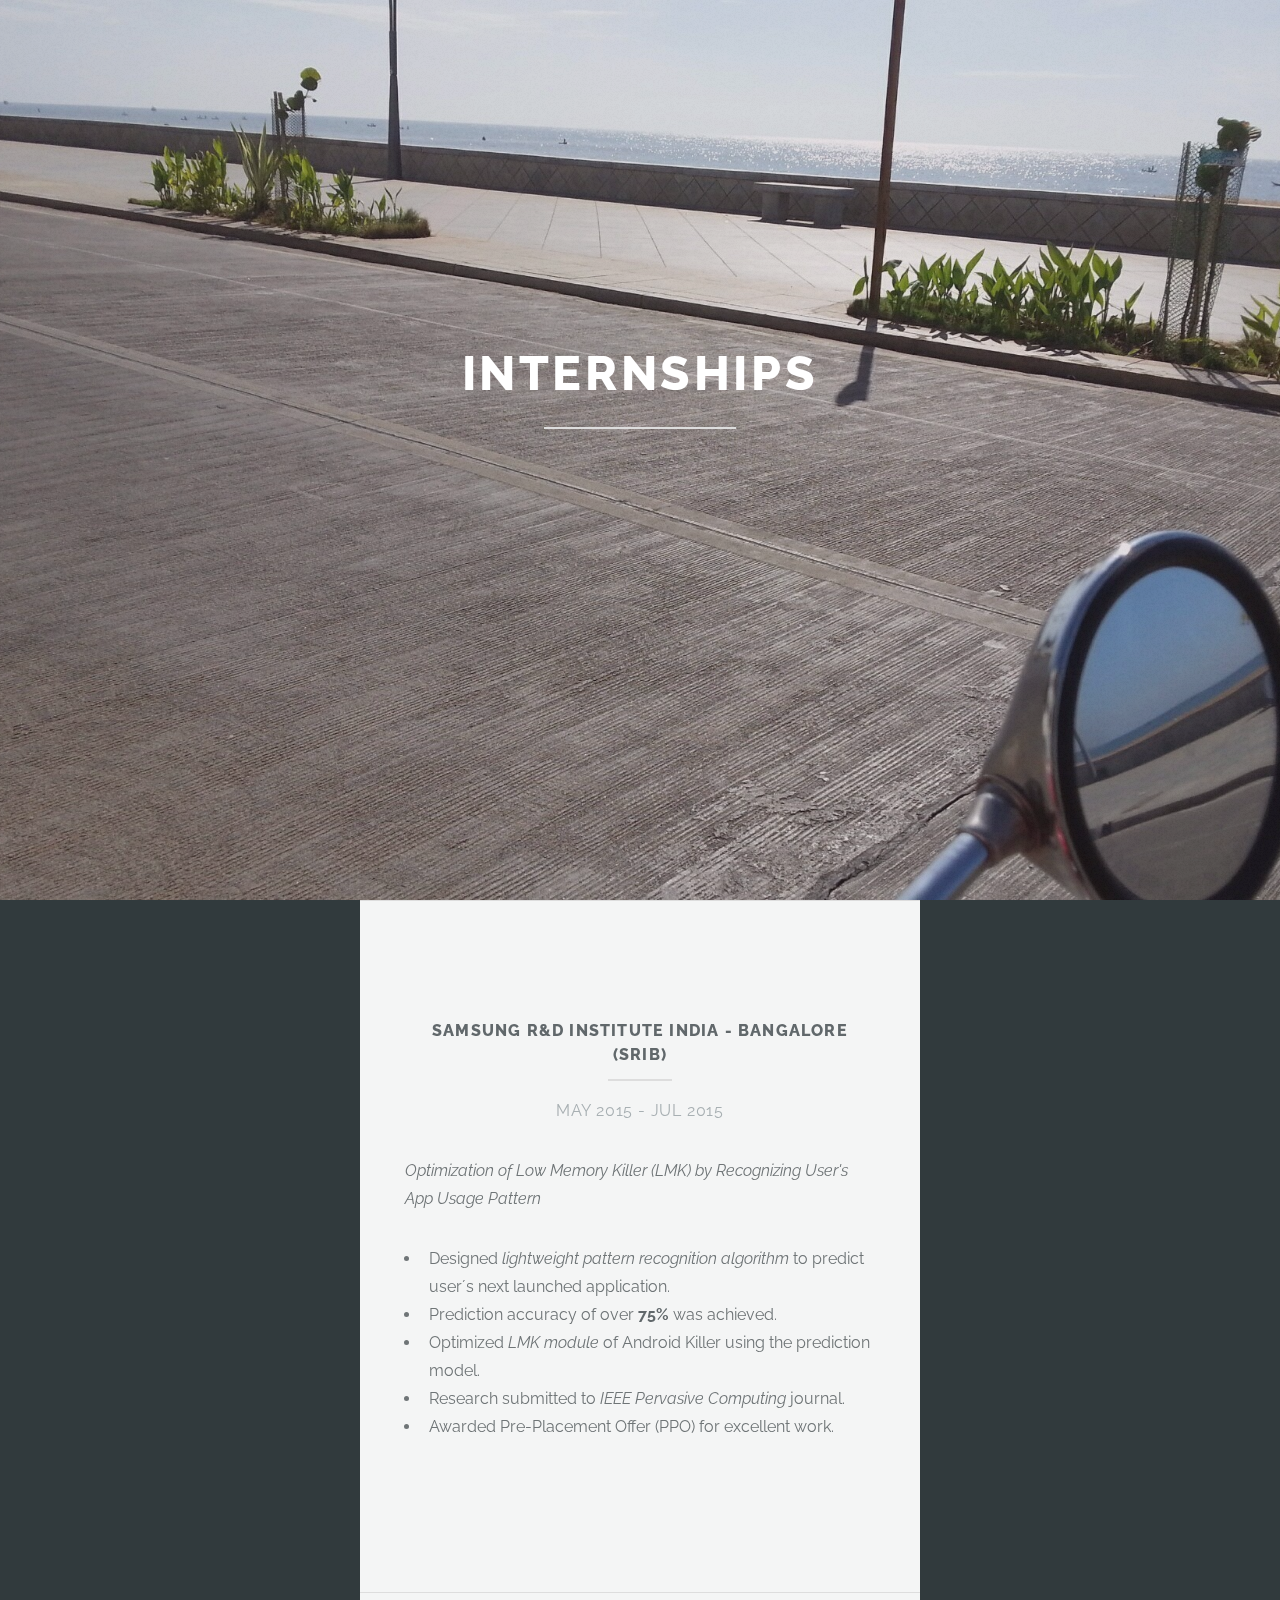
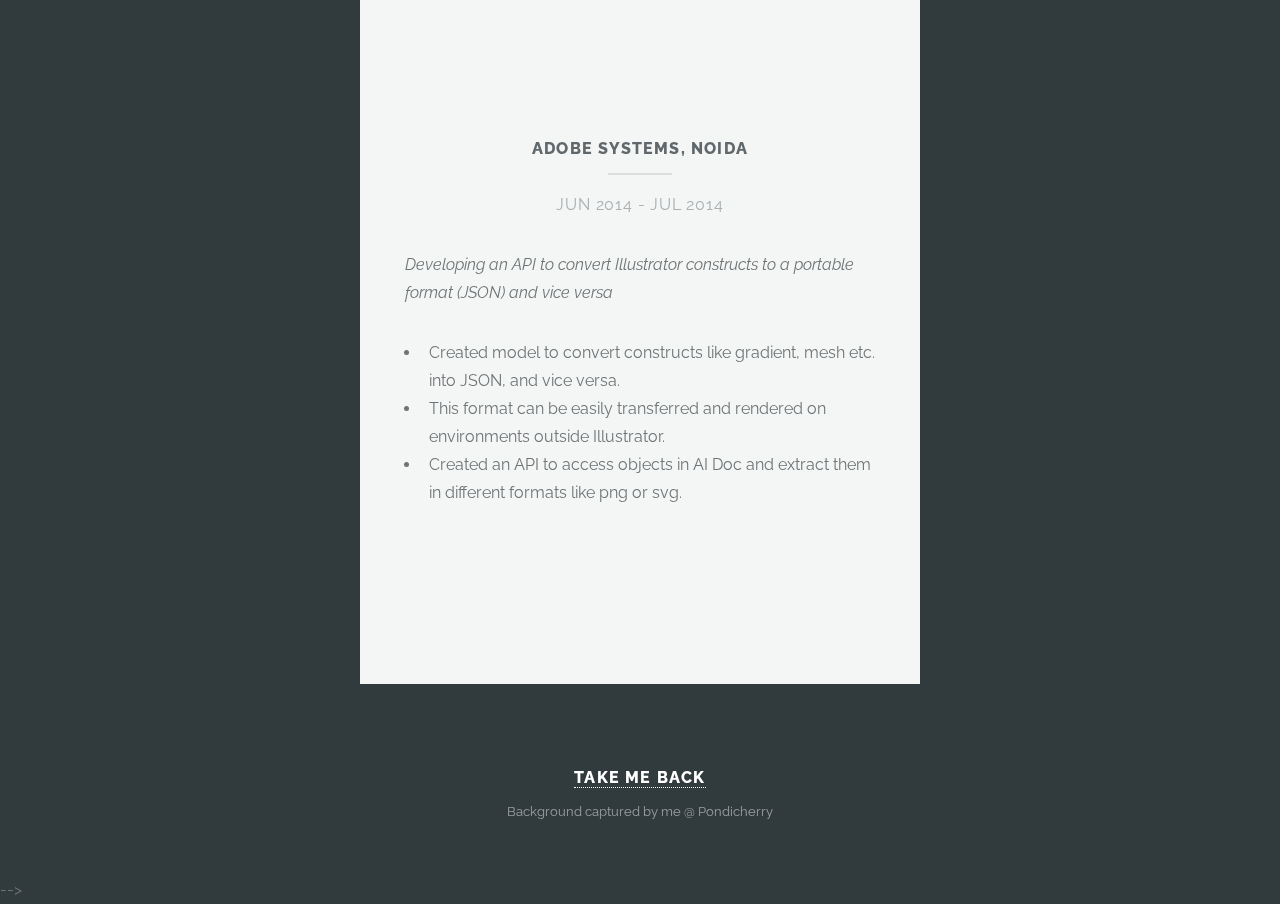
==== internships.html @ be2036e2 "Added Interns" ====
<!DOCTYPE HTML>
<!--
	Highlights by HTML5 UP
	html5up.net | @ajlkn
	Free for personal and commercial use under the CCA 3.0 license (html5up.net/license)
-->
<html>
	<head>
		<title>Internships</title>
		<meta charset="utf-8" />
		<meta name="viewport" content="width=device-width, initial-scale=1" />
		<!--[if lte IE 8]><script src="assets/js/ie/html5shiv.js"></script><![endif]-->
		<link rel="stylesheet" href="assets/css/main.css" />
		<!--[if lte IE 8]><link rel="stylesheet" href="assets/css/ie8.css" /><![endif]-->
		<!--[if lte IE 9]><link rel="stylesheet" href="assets/css/ie9.css" /><![endif]-->
	</head>
	<body>

		<!-- Header -->
			<section id="header">
				<header class="major">
					<h1>Internships</h1>
				</header>
			</section>


		<!-- One -->
			<section id="one" class="main">
				<div class="container">
					<!-- <span class="image fit primary"><img src="images/pic01.jpg" alt="" /></span> -->
					<div class="content">
						<header class="major">
							<h3>Samsung R&D Institute India - Bangalore (SRIB)</h3>
							<p>May 2015 - Jul 2015</p>
						</header>
						<p><em>Optimization of Low Memory Killer (LMK) by Recognizing User's App Usage Pattern</em><p>
						<ul>
							<li>Designed <em>lightweight pattern recognition algorithm</em> to predict user´s next launched application.</li>
							<li>Prediction accuracy of over <b>75%</b> was achieved.</li>
							<li>Optimized <em>LMK module</em> of Android Killer using the prediction model.</li>
							<li>Research submitted to <em>IEEE Pervasive Computing</em> journal.</li>
							<li>Awarded Pre-Placement Offer (PPO) for excellent work.</li>
						</ul>
					</div>
				</div>
			</section>

			<section id="two" class="main">
				<div class="container">
					<!-- <span class="image fit primary"><img src="images/pic01.jpg" alt="" /></span> -->
					<div class="content">
						<header class="major">
							<h3>Adobe Systems, Noida</h3>
							<p>Jun 2014 - Jul 2014</p>
						</header>
						<p><em>Developing an API to convert Illustrator constructs to a portable format (JSON) and vice versa</em><p>
						<ul>
							<li>Created model to convert constructs like gradient, mesh etc. into JSON, and vice versa.</li>
							<li>This format can be easily transferred and rendered on environments outside Illustrator.</li>
							<li>Created an API to access objects in AI Doc and extract them in different formats like png or svg.</li>
						</ul>
					</div>
				</div>
			</section>

			
			

			<section id="footer">
				<footer>
					<h3><a href="./index.html">Take Me Back</a></h3>
					<ul class="copyright">
						<li>Background captured by me @ Pondicherry</li>
					</ul>
				</footer>
			</section>
 -->
		<!-- Scripts -->
			<script src="assets/js/jquery.min.js"></script>
			<script src="assets/js/jquery.scrollex.min.js"></script>
			<script src="assets/js/jquery.scrolly.min.js"></script>
			<script src="assets/js/skel.min.js"></script>
			<script src="assets/js/util.js"></script>
			<!--[if lte IE 8]><script src="assets/js/ie/respond.min.js"></script><![endif]-->
			<script src="assets/js/main.js"></script>

	</body>
</html>
---- assets/css/main.css ----
@import url("font-awesome.min.css");
@import url("http://fonts.googleapis.com/css?family=Raleway:400,400italic,700,800");

/*
	Highlights by HTML5 UP
	html5up.net | @ajlkn
	Free for personal and commercial use under the CCA 3.0 license (html5up.net/license)
*/

/* Reset */

	html, body, div, span, applet, object, iframe, h1, h2, h3, h4, h5, h6, p, blockquote, pre, a, abbr, acronym, address, big, cite, code, del, dfn, em, img, ins, kbd, q, s, samp, small, strike, strong, sub, sup, tt, var, b, u, i, center, dl, dt, dd, ol, ul, li, fieldset, form, label, legend, table, caption, tbody, tfoot, thead, tr, th, td, article, aside, canvas, details, embed, figure, figcaption, footer, header, hgroup, menu, nav, output, ruby, section, summary, time, mark, audio, video {
		margin: 0;
		padding: 0;
		border: 0;
		font-size: 100%;
		font: inherit;
		vertical-align: baseline;
	}

	article, aside, details, figcaption, figure, footer, header, hgroup, menu, nav, section {
		display: block;
	}

	body {
		line-height: 1;
	}

	ol, ul {
		list-style: none;
	}

	blockquote, q {
		quotes: none;
	}

	blockquote:before, blockquote:after, q:before, q:after {
		content: '';
		content: none;
	}

	table {
		border-collapse: collapse;
		border-spacing: 0;
	}

	body {
		-webkit-text-size-adjust: none;
	}

/* Box Model */

	*, *:before, *:after {
		-moz-box-sizing: border-box;
		-webkit-box-sizing: border-box;
		box-sizing: border-box;
	}


/* Containers */
	

	.container {
		margin-left: auto;
		margin-right: auto;
	}

	.container.\31 25\25 {
		width: 100%;
		max-width: 43.75em;
		min-width: 35em;
	}

	.container.\37 5\25 {
		width: 26.25em;
	}

	.container.\35 0\25 {
		width: 17.5em;
	}

	.container.\32 5\25 {
		width: 8.75em;
	}

	.container {
		width: 35em;
	}

	@media screen and (max-width: 1680px) {

		.container.\31 25\25 {
			width: 100%;
			max-width: 43.75em;
			min-width: 35em;
		}

		.container.\37 5\25 {
			width: 26.25em;
		}

		.container.\35 0\25 {
			width: 17.5em;
		}

		.container.\32 5\25 {
			width: 8.75em;
		}

		.container {
			width: 35em;
		}

	}

	@media screen and (max-width: 980px) {

		.container.\31 25\25 {
			width: 100%;
			max-width: 100%;
			min-width: 80%;
		}

		.container.\37 5\25 {
			width: 60%;
		}

		.container.\35 0\25 {
			width: 40%;
		}

		.container.\32 5\25 {
			width: 20%;
		}

		.container {
			width: 80%;
		}

	}

	@media screen and (max-width: 736px) {

		.container.\31 25\25 {
			width: 100%;
			max-width: 100%;
			min-width: 80%;
		}

		.container.\37 5\25 {
			width: 60%;
		}

		.container.\35 0\25 {
			width: 40%;
		}

		.container.\32 5\25 {
			width: 20%;
		}

		.container {
			width: 80%;
		}

	}

	@media screen and (max-width: 480px) {

		.container.\31 25\25 {
			width: 100%;
			max-width: 125%;
			min-width: 100%;
		}

		.container.\37 5\25 {
			width: 75%;
		}

		.container.\35 0\25 {
			width: 50%;
		}

		.container.\32 5\25 {
			width: 25%;
		}

		.container {
			width: 100%;
		}

	}

/* Grid */

	.row {
		border-bottom: solid 1px transparent;
		-moz-box-sizing: border-box;
		-webkit-box-sizing: border-box;
		box-sizing: border-box;
	}

	.row > * {
		float: left;
		-moz-box-sizing: border-box;
		-webkit-box-sizing: border-box;
		box-sizing: border-box;
	}

	.row:after, .row:before {
		content: '';
		display: block;
		clear: both;
		height: 0;
	}

	.row.uniform > * > :first-child {
		margin-top: 0;
	}

	.row.uniform > * > :last-child {
		margin-bottom: 0;
	}

	.row.\30 \25 > * {
		padding: 0 0 0 0em;
	}

	.row.\30 \25 {
		margin: 0 0 -1px 0em;
	}

	.row.uniform.\30 \25 > * {
		padding: 0em 0 0 0em;
	}

	.row.uniform.\30 \25 {
		margin: 0em 0 -1px 0em;
	}

	.row > * {
		padding: 0 0 0 1.5em;
	}

	.row {
		margin: 0 0 -1px -1.5em;
	}

	.row.uniform > * {
		padding: 1.5em 0 0 1.5em;
	}

	.row.uniform {
		margin: -1.5em 0 -1px -1.5em;
	}

	.row.\32 00\25 > * {
		padding: 0 0 0 3em;
	}

	.row.\32 00\25 {
		margin: 0 0 -1px -3em;
	}

	.row.uniform.\32 00\25 > * {
		padding: 3em 0 0 3em;
	}

	.row.uniform.\32 00\25 {
		margin: -3em 0 -1px -3em;
	}

	.row.\31 50\25 > * {
		padding: 0 0 0 2.25em;
	}

	.row.\31 50\25 {
		margin: 0 0 -1px -2.25em;
	}

	.row.uniform.\31 50\25 > * {
		padding: 2.25em 0 0 2.25em;
	}

	.row.uniform.\31 50\25 {
		margin: -2.25em 0 -1px -2.25em;
	}

	.row.\35 0\25 > * {
		padding: 0 0 0 0.75em;
	}

	.row.\35 0\25 {
		margin: 0 0 -1px -0.75em;
	}

	.row.uniform.\35 0\25 > * {
		padding: 0.75em 0 0 0.75em;
	}

	.row.uniform.\35 0\25 {
		margin: -0.75em 0 -1px -0.75em;
	}

	.row.\32 5\25 > * {
		padding: 0 0 0 0.375em;
	}

	.row.\32 5\25 {
		margin: 0 0 -1px -0.375em;
	}

	.row.uniform.\32 5\25 > * {
		padding: 0.375em 0 0 0.375em;
	}

	.row.uniform.\32 5\25 {
		margin: -0.375em 0 -1px -0.375em;
	}

	.\31 2u, .\31 2u\24 {
		width: 100%;
		clear: none;
		margin-left: 0;
	}

	.\31 1u, .\31 1u\24 {
		width: 91.6666666667%;
		clear: none;
		margin-left: 0;
	}

	.\31 0u, .\31 0u\24 {
		width: 83.3333333333%;
		clear: none;
		margin-left: 0;
	}

	.\39 u, .\39 u\24 {
		width: 75%;
		clear: none;
		margin-left: 0;
	}

	.\38 u, .\38 u\24 {
		width: 66.6666666667%;
		clear: none;
		margin-left: 0;
	}

	.\37 u, .\37 u\24 {
		width: 58.3333333333%;
		clear: none;
		margin-left: 0;
	}

	.\36 u, .\36 u\24 {
		width: 50%;
		clear: none;
		margin-left: 0;
	}

	.\35 u, .\35 u\24 {
		width: 41.6666666667%;
		clear: none;
		margin-left: 0;
	}

	.\34 u, .\34 u\24 {
		width: 33.3333333333%;
		clear: none;
		margin-left: 0;
	}

	.\33 u, .\33 u\24 {
		width: 25%;
		clear: none;
		margin-left: 0;
	}

	.\32 u, .\32 u\24 {
		width: 16.6666666667%;
		clear: none;
		margin-left: 0;
	}

	.\31 u, .\31 u\24 {
		width: 8.3333333333%;
		clear: none;
		margin-left: 0;
	}

	.\31 2u\24 + *,
	.\31 1u\24 + *,
	.\31 0u\24 + *,
	.\39 u\24 + *,
	.\38 u\24 + *,
	.\37 u\24 + *,
	.\36 u\24 + *,
	.\35 u\24 + *,
	.\34 u\24 + *,
	.\33 u\24 + *,
	.\32 u\24 + *,
	.\31 u\24 + * {
		clear: left;
	}

	.\-11u {
		margin-left: 91.66667%;
	}

	.\-10u {
		margin-left: 83.33333%;
	}

	.\-9u {
		margin-left: 75%;
	}

	.\-8u {
		margin-left: 66.66667%;
	}

	.\-7u {
		margin-left: 58.33333%;
	}

	.\-6u {
		margin-left: 50%;
	}

	.\-5u {
		margin-left: 41.66667%;
	}

	.\-4u {
		margin-left: 33.33333%;
	}

	.\-3u {
		margin-left: 25%;
	}

	.\-2u {
		margin-left: 16.66667%;
	}

	.\-1u {
		margin-left: 8.33333%;
	}

	@media screen and (max-width: 1680px) {

		.row > * {
			padding: 0 0 0 1.5em;
		}

		.row {
			margin: 0 0 -1px -1.5em;
		}

		.row.uniform > * {
			padding: 1.5em 0 0 1.5em;
		}

		.row.uniform {
			margin: -1.5em 0 -1px -1.5em;
		}

		.row.\32 00\25 > * {
			padding: 0 0 0 3em;
		}

		.row.\32 00\25 {
			margin: 0 0 -1px -3em;
		}

		.row.uniform.\32 00\25 > * {
			padding: 3em 0 0 3em;
		}

		.row.uniform.\32 00\25 {
			margin: -3em 0 -1px -3em;
		}

		.row.\31 50\25 > * {
			padding: 0 0 0 2.25em;
		}

		.row.\31 50\25 {
			margin: 0 0 -1px -2.25em;
		}

		.row.uniform.\31 50\25 > * {
			padding: 2.25em 0 0 2.25em;
		}

		.row.uniform.\31 50\25 {
			margin: -2.25em 0 -1px -2.25em;
		}

		.row.\35 0\25 > * {
			padding: 0 0 0 0.75em;
		}

		.row.\35 0\25 {
			margin: 0 0 -1px -0.75em;
		}

		.row.uniform.\35 0\25 > * {
			padding: 0.75em 0 0 0.75em;
		}

		.row.uniform.\35 0\25 {
			margin: -0.75em 0 -1px -0.75em;
		}

		.row.\32 5\25 > * {
			padding: 0 0 0 0.375em;
		}

		.row.\32 5\25 {
			margin: 0 0 -1px -0.375em;
		}

		.row.uniform.\32 5\25 > * {
			padding: 0.375em 0 0 0.375em;
		}

		.row.uniform.\32 5\25 {
			margin: -0.375em 0 -1px -0.375em;
		}

		.\31 2u\28large\29, .\31 2u\24\28large\29 {
			width: 100%;
			clear: none;
			margin-left: 0;
		}

		.\31 1u\28large\29, .\31 1u\24\28large\29 {
			width: 91.6666666667%;
			clear: none;
			margin-left: 0;
		}

		.\31 0u\28large\29, .\31 0u\24\28large\29 {
			width: 83.3333333333%;
			clear: none;
			margin-left: 0;
		}

		.\39 u\28large\29, .\39 u\24\28large\29 {
			width: 75%;
			clear: none;
			margin-left: 0;
		}

		.\38 u\28large\29, .\38 u\24\28large\29 {
			width: 66.6666666667%;
			clear: none;
			margin-left: 0;
		}

		.\37 u\28large\29, .\37 u\24\28large\29 {
			width: 58.3333333333%;
			clear: none;
			margin-left: 0;
		}

		.\36 u\28large\29, .\36 u\24\28large\29 {
			width: 50%;
			clear: none;
			margin-left: 0;
		}

		.\35 u\28large\29, .\35 u\24\28large\29 {
			width: 41.6666666667%;
			clear: none;
			margin-left: 0;
		}

		.\34 u\28large\29, .\34 u\24\28large\29 {
			width: 33.3333333333%;
			clear: none;
			margin-left: 0;
		}

		.\33 u\28large\29, .\33 u\24\28large\29 {
			width: 25%;
			clear: none;
			margin-left: 0;
		}

		.\32 u\28large\29, .\32 u\24\28large\29 {
			width: 16.6666666667%;
			clear: none;
			margin-left: 0;
		}

		.\31 u\28large\29, .\31 u\24\28large\29 {
			width: 8.3333333333%;
			clear: none;
			margin-left: 0;
		}

		.\31 2u\24\28large\29 + *,
		.\31 1u\24\28large\29 + *,
		.\31 0u\24\28large\29 + *,
		.\39 u\24\28large\29 + *,
		.\38 u\24\28large\29 + *,
		.\37 u\24\28large\29 + *,
		.\36 u\24\28large\29 + *,
		.\35 u\24\28large\29 + *,
		.\34 u\24\28large\29 + *,
		.\33 u\24\28large\29 + *,
		.\32 u\24\28large\29 + *,
		.\31 u\24\28large\29 + * {
			clear: left;
		}

		.\-11u\28large\29 {
			margin-left: 91.66667%;
		}

		.\-10u\28large\29 {
			margin-left: 83.33333%;
		}

		.\-9u\28large\29 {
			margin-left: 75%;
		}

		.\-8u\28large\29 {
			margin-left: 66.66667%;
		}

		.\-7u\28large\29 {
			margin-left: 58.33333%;
		}

		.\-6u\28large\29 {
			margin-left: 50%;
		}

		.\-5u\28large\29 {
			margin-left: 41.66667%;
		}

		.\-4u\28large\29 {
			margin-left: 33.33333%;
		}

		.\-3u\28large\29 {
			margin-left: 25%;
		}

		.\-2u\28large\29 {
			margin-left: 16.66667%;
		}

		.\-1u\28large\29 {
			margin-left: 8.33333%;
		}

	}

	@media screen and (max-width: 980px) {

		.row > * {
			padding: 0 0 0 1.5em;
		}

		.row {
			margin: 0 0 -1px -1.5em;
		}

		.row.uniform > * {
			padding: 1.5em 0 0 1.5em;
		}

		.row.uniform {
			margin: -1.5em 0 -1px -1.5em;
		}

		.row.\32 00\25 > * {
			padding: 0 0 0 3em;
		}

		.row.\32 00\25 {
			margin: 0 0 -1px -3em;
		}

		.row.uniform.\32 00\25 > * {
			padding: 3em 0 0 3em;
		}

		.row.uniform.\32 00\25 {
			margin: -3em 0 -1px -3em;
		}

		.row.\31 50\25 > * {
			padding: 0 0 0 2.25em;
		}

		.row.\31 50\25 {
			margin: 0 0 -1px -2.25em;
		}

		.row.uniform.\31 50\25 > * {
			padding: 2.25em 0 0 2.25em;
		}

		.row.uniform.\31 50\25 {
			margin: -2.25em 0 -1px -2.25em;
		}

		.row.\35 0\25 > * {
			padding: 0 0 0 0.75em;
		}

		.row.\35 0\25 {
			margin: 0 0 -1px -0.75em;
		}

		.row.uniform.\35 0\25 > * {
			padding: 0.75em 0 0 0.75em;
		}

		.row.uniform.\35 0\25 {
			margin: -0.75em 0 -1px -0.75em;
		}

		.row.\32 5\25 > * {
			padding: 0 0 0 0.375em;
		}

		.row.\32 5\25 {
			margin: 0 0 -1px -0.375em;
		}

		.row.uniform.\32 5\25 > * {
			padding: 0.375em 0 0 0.375em;
		}

		.row.uniform.\32 5\25 {
			margin: -0.375em 0 -1px -0.375em;
		}

		.\31 2u\28medium\29, .\31 2u\24\28medium\29 {
			width: 100%;
			clear: none;
			margin-left: 0;
		}

		.\31 1u\28medium\29, .\31 1u\24\28medium\29 {
			width: 91.6666666667%;
			clear: none;
			margin-left: 0;
		}

		.\31 0u\28medium\29, .\31 0u\24\28medium\29 {
			width: 83.3333333333%;
			clear: none;
			margin-left: 0;
		}

		.\39 u\28medium\29, .\39 u\24\28medium\29 {
			width: 75%;
			clear: none;
			margin-left: 0;
		}

		.\38 u\28medium\29, .\38 u\24\28medium\29 {
			width: 66.6666666667%;
			clear: none;
			margin-left: 0;
		}

		.\37 u\28medium\29, .\37 u\24\28medium\29 {
			width: 58.3333333333%;
			clear: none;
			margin-left: 0;
		}

		.\36 u\28medium\29, .\36 u\24\28medium\29 {
			width: 50%;
			clear: none;
			margin-left: 0;
		}

		.\35 u\28medium\29, .\35 u\24\28medium\29 {
			width: 41.6666666667%;
			clear: none;
			margin-left: 0;
		}

		.\34 u\28medium\29, .\34 u\24\28medium\29 {
			width: 33.3333333333%;
			clear: none;
			margin-left: 0;
		}

		.\33 u\28medium\29, .\33 u\24\28medium\29 {
			width: 25%;
			clear: none;
			margin-left: 0;
		}

		.\32 u\28medium\29, .\32 u\24\28medium\29 {
			width: 16.6666666667%;
			clear: none;
			margin-left: 0;
		}

		.\31 u\28medium\29, .\31 u\24\28medium\29 {
			width: 8.3333333333%;
			clear: none;
			margin-left: 0;
		}

		.\31 2u\24\28medium\29 + *,
		.\31 1u\24\28medium\29 + *,
		.\31 0u\24\28medium\29 + *,
		.\39 u\24\28medium\29 + *,
		.\38 u\24\28medium\29 + *,
		.\37 u\24\28medium\29 + *,
		.\36 u\24\28medium\29 + *,
		.\35 u\24\28medium\29 + *,
		.\34 u\24\28medium\29 + *,
		.\33 u\24\28medium\29 + *,
		.\32 u\24\28medium\29 + *,
		.\31 u\24\28medium\29 + * {
			clear: left;
		}

		.\-11u\28medium\29 {
			margin-left: 91.66667%;
		}

		.\-10u\28medium\29 {
			margin-left: 83.33333%;
		}

		.\-9u\28medium\29 {
			margin-left: 75%;
		}

		.\-8u\28medium\29 {
			margin-left: 66.66667%;
		}

		.\-7u\28medium\29 {
			margin-left: 58.33333%;
		}

		.\-6u\28medium\29 {
			margin-left: 50%;
		}

		.\-5u\28medium\29 {
			margin-left: 41.66667%;
		}

		.\-4u\28medium\29 {
			margin-left: 33.33333%;
		}

		.\-3u\28medium\29 {
			margin-left: 25%;
		}

		.\-2u\28medium\29 {
			margin-left: 16.66667%;
		}

		.\-1u\28medium\29 {
			margin-left: 8.33333%;
		}

	}

	@media screen and (max-width: 736px) {

		.row > * {
			padding: 0 0 0 1em;
		}

		.row {
			margin: 0 0 -1px -1em;
		}

		.row.uniform > * {
			padding: 1em 0 0 1em;
		}

		.row.uniform {
			margin: -1em 0 -1px -1em;
		}

		.row.\32 00\25 > * {
			padding: 0 0 0 2em;
		}

		.row.\32 00\25 {
			margin: 0 0 -1px -2em;
		}

		.row.uniform.\32 00\25 > * {
			padding: 2em 0 0 2em;
		}

		.row.uniform.\32 00\25 {
			margin: -2em 0 -1px -2em;
		}

		.row.\31 50\25 > * {
			padding: 0 0 0 1.5em;
		}

		.row.\31 50\25 {
			margin: 0 0 -1px -1.5em;
		}

		.row.uniform.\31 50\25 > * {
			padding: 1.5em 0 0 1.5em;
		}

		.row.uniform.\31 50\25 {
			margin: -1.5em 0 -1px -1.5em;
		}

		.row.\35 0\25 > * {
			padding: 0 0 0 0.5em;
		}

		.row.\35 0\25 {
			margin: 0 0 -1px -0.5em;
		}

		.row.uniform.\35 0\25 > * {
			padding: 0.5em 0 0 0.5em;
		}

		.row.uniform.\35 0\25 {
			margin: -0.5em 0 -1px -0.5em;
		}

		.row.\32 5\25 > * {
			padding: 0 0 0 0.25em;
		}

		.row.\32 5\25 {
			margin: 0 0 -1px -0.25em;
		}

		.row.uniform.\32 5\25 > * {
			padding: 0.25em 0 0 0.25em;
		}

		.row.uniform.\32 5\25 {
			margin: -0.25em 0 -1px -0.25em;
		}

		.\31 2u\28small\29, .\31 2u\24\28small\29 {
			width: 100%;
			clear: none;
			margin-left: 0;
		}

		.\31 1u\28small\29, .\31 1u\24\28small\29 {
			width: 91.6666666667%;
			clear: none;
			margin-left: 0;
		}

		.\31 0u\28small\29, .\31 0u\24\28small\29 {
			width: 83.3333333333%;
			clear: none;
			margin-left: 0;
		}

		.\39 u\28small\29, .\39 u\24\28small\29 {
			width: 75%;
			clear: none;
			margin-left: 0;
		}

		.\38 u\28small\29, .\38 u\24\28small\29 {
			width: 66.6666666667%;
			clear: none;
			margin-left: 0;
		}

		.\37 u\28small\29, .\37 u\24\28small\29 {
			width: 58.3333333333%;
			clear: none;
			margin-left: 0;
		}

		.\36 u\28small\29, .\36 u\24\28small\29 {
			width: 50%;
			clear: none;
			margin-left: 0;
		}

		.\35 u\28small\29, .\35 u\24\28small\29 {
			width: 41.6666666667%;
			clear: none;
			margin-left: 0;
		}

		.\34 u\28small\29, .\34 u\24\28small\29 {
			width: 33.3333333333%;
			clear: none;
			margin-left: 0;
		}

		.\33 u\28small\29, .\33 u\24\28small\29 {
			width: 25%;
			clear: none;
			margin-left: 0;
		}

		.\32 u\28small\29, .\32 u\24\28small\29 {
			width: 16.6666666667%;
			clear: none;
			margin-left: 0;
		}

		.\31 u\28small\29, .\31 u\24\28small\29 {
			width: 8.3333333333%;
			clear: none;
			margin-left: 0;
		}

		.\31 2u\24\28small\29 + *,
		.\31 1u\24\28small\29 + *,
		.\31 0u\24\28small\29 + *,
		.\39 u\24\28small\29 + *,
		.\38 u\24\28small\29 + *,
		.\37 u\24\28small\29 + *,
		.\36 u\24\28small\29 + *,
		.\35 u\24\28small\29 + *,
		.\34 u\24\28small\29 + *,
		.\33 u\24\28small\29 + *,
		.\32 u\24\28small\29 + *,
		.\31 u\24\28small\29 + * {
			clear: left;
		}

		.\-11u\28small\29 {
			margin-left: 91.66667%;
		}

		.\-10u\28small\29 {
			margin-left: 83.33333%;
		}

		.\-9u\28small\29 {
			margin-left: 75%;
		}

		.\-8u\28small\29 {
			margin-left: 66.66667%;
		}

		.\-7u\28small\29 {
			margin-left: 58.33333%;
		}

		.\-6u\28small\29 {
			margin-left: 50%;
		}

		.\-5u\28small\29 {
			margin-left: 41.66667%;
		}

		.\-4u\28small\29 {
			margin-left: 33.33333%;
		}

		.\-3u\28small\29 {
			margin-left: 25%;
		}

		.\-2u\28small\29 {
			margin-left: 16.66667%;
		}

		.\-1u\28small\29 {
			margin-left: 8.33333%;
		}

	}

	@media screen and (max-width: 480px) {

		.row > * {
			padding: 0 0 0 1em;
		}

		.row {
			margin: 0 0 -1px -1em;
		}

		.row.uniform > * {
			padding: 1em 0 0 1em;
		}

		.row.uniform {
			margin: -1em 0 -1px -1em;
		}

		.row.\32 00\25 > * {
			padding: 0 0 0 2em;
		}

		.row.\32 00\25 {
			margin: 0 0 -1px -2em;
		}

		.row.uniform.\32 00\25 > * {
			padding: 2em 0 0 2em;
		}

		.row.uniform.\32 00\25 {
			margin: -2em 0 -1px -2em;
		}

		.row.\31 50\25 > * {
			padding: 0 0 0 1.5em;
		}

		.row.\31 50\25 {
			margin: 0 0 -1px -1.5em;
		}

		.row.uniform.\31 50\25 > * {
			padding: 1.5em 0 0 1.5em;
		}

		.row.uniform.\31 50\25 {
			margin: -1.5em 0 -1px -1.5em;
		}

		.row.\35 0\25 > * {
			padding: 0 0 0 0.5em;
		}

		.row.\35 0\25 {
			margin: 0 0 -1px -0.5em;
		}

		.row.uniform.\35 0\25 > * {
			padding: 0.5em 0 0 0.5em;
		}

		.row.uniform.\35 0\25 {
			margin: -0.5em 0 -1px -0.5em;
		}

		.row.\32 5\25 > * {
			padding: 0 0 0 0.25em;
		}

		.row.\32 5\25 {
			margin: 0 0 -1px -0.25em;
		}

		.row.uniform.\32 5\25 > * {
			padding: 0.25em 0 0 0.25em;
		}

		.row.uniform.\32 5\25 {
			margin: -0.25em 0 -1px -0.25em;
		}

		.\31 2u\28xsmall\29, .\31 2u\24\28xsmall\29 {
			width: 100%;
			clear: none;
			margin-left: 0;
		}

		.\31 1u\28xsmall\29, .\31 1u\24\28xsmall\29 {
			width: 91.6666666667%;
			clear: none;
			margin-left: 0;
		}

		.\31 0u\28xsmall\29, .\31 0u\24\28xsmall\29 {
			width: 83.3333333333%;
			clear: none;
			margin-left: 0;
		}

		.\39 u\28xsmall\29, .\39 u\24\28xsmall\29 {
			width: 75%;
			clear: none;
			margin-left: 0;
		}

		.\38 u\28xsmall\29, .\38 u\24\28xsmall\29 {
			width: 66.6666666667%;
			clear: none;
			margin-left: 0;
		}

		.\37 u\28xsmall\29, .\37 u\24\28xsmall\29 {
			width: 58.3333333333%;
			clear: none;
			margin-left: 0;
		}

		.\36 u\28xsmall\29, .\36 u\24\28xsmall\29 {
			width: 50%;
			clear: none;
			margin-left: 0;
		}

		.\35 u\28xsmall\29, .\35 u\24\28xsmall\29 {
			width: 41.6666666667%;
			clear: none;
			margin-left: 0;
		}

		.\34 u\28xsmall\29, .\34 u\24\28xsmall\29 {
			width: 33.3333333333%;
			clear: none;
			margin-left: 0;
		}

		.\33 u\28xsmall\29, .\33 u\24\28xsmall\29 {
			width: 25%;
			clear: none;
			margin-left: 0;
		}

		.\32 u\28xsmall\29, .\32 u\24\28xsmall\29 {
			width: 16.6666666667%;
			clear: none;
			margin-left: 0;
		}

		.\31 u\28xsmall\29, .\31 u\24\28xsmall\29 {
			width: 8.3333333333%;
			clear: none;
			margin-left: 0;
		}

		.\31 2u\24\28xsmall\29 + *,
		.\31 1u\24\28xsmall\29 + *,
		.\31 0u\24\28xsmall\29 + *,
		.\39 u\24\28xsmall\29 + *,
		.\38 u\24\28xsmall\29 + *,
		.\37 u\24\28xsmall\29 + *,
		.\36 u\24\28xsmall\29 + *,
		.\35 u\24\28xsmall\29 + *,
		.\34 u\24\28xsmall\29 + *,
		.\33 u\24\28xsmall\29 + *,
		.\32 u\24\28xsmall\29 + *,
		.\31 u\24\28xsmall\29 + * {
			clear: left;
		}

		.\-11u\28xsmall\29 {
			margin-left: 91.66667%;
		}

		.\-10u\28xsmall\29 {
			margin-left: 83.33333%;
		}

		.\-9u\28xsmall\29 {
			margin-left: 75%;
		}

		.\-8u\28xsmall\29 {
			margin-left: 66.66667%;
		}

		.\-7u\28xsmall\29 {
			margin-left: 58.33333%;
		}

		.\-6u\28xsmall\29 {
			margin-left: 50%;
		}

		.\-5u\28xsmall\29 {
			margin-left: 41.66667%;
		}

		.\-4u\28xsmall\29 {
			margin-left: 33.33333%;
		}

		.\-3u\28xsmall\29 {
			margin-left: 25%;
		}

		.\-2u\28xsmall\29 {
			margin-left: 16.66667%;
		}

		.\-1u\28xsmall\29 {
			margin-left: 8.33333%;
		}

	}

/* Basic */

	html {
		background-color: #313a3d;
		background-attachment: fixed,						fixed;
		background-image: url("images/overlay.png"), url("../../images/bg.jpg");
		background-position: top left,					center center;
		background-repeat: repeat,						none;
		background-size: auto,						cover;
	}

	html.is-loading body *, html.is-loading body *:before, html.is-loading body *:after {
		-moz-animation: none !important;
		-webkit-animation: none !important;
		-ms-animation: none !important;
		animation: none !important;
		-moz-transition: none !important;
		-webkit-transition: none !important;
		-ms-transition: none !important;
		transition: none !important;
	}

	html.is-touch {
		height: 100vh;
		overflow: hidden;
	}

		html.is-touch #wrapper {
			-webkit-backface-visibility: hidden;
			-webkit-overflow-scrolling: touch;
			-webkit-transform: translate3d(0, 0, 0);
			height: 100vh;
			overflow: auto;
		}

	body, input, select, textarea {
		color: #6f7577;
		font-family: "Raleway", "Helvetica", sans-serif;
		font-size: 15pt;
		font-weight: 400;
		line-height: 1.75em;
	}

	a {
		-moz-transition: color 0.2s ease-in-out, border-bottom-color 0.2s ease-in-out;
		-webkit-transition: color 0.2s ease-in-out, border-bottom-color 0.2s ease-in-out;
		-ms-transition: color 0.2s ease-in-out, border-bottom-color 0.2s ease-in-out;
		transition: color 0.2s ease-in-out, border-bottom-color 0.2s ease-in-out;
		border-bottom: dotted 1px;
		color: #8cd1a8;
		text-decoration: none;
	}

		a:hover {
			border-bottom-color: transparent !important;
			color: #8cd1a8 !important;
			text-decoration: none;
		}

	strong, b {
		color: #61686b;
		font-weight: 700;
	}

	em, i {
		font-style: italic;
	}

	p {
		margin: 0 0 2em 0;
	}

	h1, h2, h3, h4, h5, h6 {
		color: #61686b;
		font-weight: 800;
		letter-spacing: 0.075em;
		line-height: 1em;
		margin: 0 0 1em 0;
		text-transform: uppercase;
	}

		h1 a, h2 a, h3 a, h4 a, h5 a, h6 a {
			color: inherit;
			text-decoration: none;
		}

	h2 {
		font-size: 1.75em;
		line-height: 1.5em;
	}

	h3 {
		font-size: 1em;
		line-height: 1.5em;
	}

	h4 {
		font-size: 0.9em;
		line-height: 1.5em;
	}

	h5 {
		font-size: 0.8em;
		line-height: 1.5em;
	}

	h6 {
		font-size: 0.7em;
		line-height: 1.5em;
	}

	sub {
		font-size: 0.8em;
		position: relative;
		top: 0.5em;
	}

	sup {
		font-size: 0.8em;
		position: relative;
		top: -0.5em;
	}

	hr {
		border: 0;
		border-bottom: solid 1px #dddddd;
		margin: 2em 0;
	}

		hr.major {
			margin: 3em 0;
		}

	blockquote {
		border-left: solid 6px #dddddd;
		font-style: italic;
		margin: 0 0 2em 0;
		padding: 0.5em 0 0.5em 1.5em;
	}

	code {
		background: rgba(144, 144, 144, 0.075);
		font-family: "Courier New", monospace;
		font-size: 0.9em;
		margin: 0 0.25em;
		padding: 0.25em 0.65em;
	}

	pre {
		-webkit-overflow-scrolling: touch;
		font-family: "Courier New", monospace;
		font-size: 0.9em;
		margin: 0 0 2em 0;
	}

		pre code {
			display: block;
			line-height: 1.75em;
			padding: 1em 1.5em;
			overflow-x: auto;
		}

	.align-left {
		text-align: left;
	}

	.align-center {
		text-align: center;
	}

	.align-right {
		text-align: right;
	}

/* Loader */

	@-moz-keyframes spinner-show {
		0% {
			opacity: 0;
		}

		100% {
			opacity: 1;
		}
	}

	@-webkit-keyframes spinner-show {
		0% {
			opacity: 0;
		}

		100% {
			opacity: 1;
		}
	}

	@-ms-keyframes spinner-show {
		0% {
			opacity: 0;
		}

		100% {
			opacity: 1;
		}
	}

	@keyframes spinner-show {
		0% {
			opacity: 0;
		}

		100% {
			opacity: 1;
		}
	}

	@-moz-keyframes spinner-hide {
		0% {
			color: #454d50;
			z-index: 10001;
			-moz-transform: scale(1) rotate(0deg);
			-webkit-transform: scale(1) rotate(0deg);
			-ms-transform: scale(1) rotate(0deg);
			transform: scale(1) rotate(0deg);
		}

		99% {
			color: #313a3d;
			z-index: 10001;
			-moz-transform: scale(0.5) rotate(360deg);
			-webkit-transform: scale(0.5) rotate(360deg);
			-ms-transform: scale(0.5) rotate(360deg);
			transform: scale(0.5) rotate(360deg);
		}

		100% {
			color: #313a3d;
			z-index: -1;
			-moz-transform: scale(0) rotate(360deg);
			-webkit-transform: scale(0) rotate(360deg);
			-ms-transform: scale(0) rotate(360deg);
			transform: scale(0) rotate(360deg);
		}
	}

	@-webkit-keyframes spinner-hide {
		0% {
			color: #454d50;
			z-index: 10001;
			-moz-transform: scale(1) rotate(0deg);
			-webkit-transform: scale(1) rotate(0deg);
			-ms-transform: scale(1) rotate(0deg);
			transform: scale(1) rotate(0deg);
		}

		99% {
			color: #313a3d;
			z-index: 10001;
			-moz-transform: scale(0.5) rotate(360deg);
			-webkit-transform: scale(0.5) rotate(360deg);
			-ms-transform: scale(0.5) rotate(360deg);
			transform: scale(0.5) rotate(360deg);
		}

		100% {
			color: #313a3d;
			z-index: -1;
			-moz-transform: scale(0) rotate(360deg);
			-webkit-transform: scale(0) rotate(360deg);
			-ms-transform: scale(0) rotate(360deg);
			transform: scale(0) rotate(360deg);
		}
	}

	@-ms-keyframes spinner-hide {
		0% {
			color: #454d50;
			z-index: 10001;
			-moz-transform: scale(1) rotate(0deg);
			-webkit-transform: scale(1) rotate(0deg);
			-ms-transform: scale(1) rotate(0deg);
			transform: scale(1) rotate(0deg);
		}

		99% {
			color: #313a3d;
			z-index: 10001;
			-moz-transform: scale(0.5) rotate(360deg);
			-webkit-transform: scale(0.5) rotate(360deg);
			-ms-transform: scale(0.5) rotate(360deg);
			transform: scale(0.5) rotate(360deg);
		}

		100% {
			color: #313a3d;
			z-index: -1;
			-moz-transform: scale(0) rotate(360deg);
			-webkit-transform: scale(0) rotate(360deg);
			-ms-transform: scale(0) rotate(360deg);
			transform: scale(0) rotate(360deg);
		}
	}

	@keyframes spinner-hide {
		0% {
			color: #454d50;
			z-index: 10001;
			-moz-transform: scale(1) rotate(0deg);
			-webkit-transform: scale(1) rotate(0deg);
			-ms-transform: scale(1) rotate(0deg);
			transform: scale(1) rotate(0deg);
		}

		99% {
			color: #313a3d;
			z-index: 10001;
			-moz-transform: scale(0.5) rotate(360deg);
			-webkit-transform: scale(0.5) rotate(360deg);
			-ms-transform: scale(0.5) rotate(360deg);
			transform: scale(0.5) rotate(360deg);
		}

		100% {
			color: #313a3d;
			z-index: -1;
			-moz-transform: scale(0) rotate(360deg);
			-webkit-transform: scale(0) rotate(360deg);
			-ms-transform: scale(0) rotate(360deg);
			transform: scale(0) rotate(360deg);
		}
	}

	@-moz-keyframes spinner-rotate {
		0% {
			-moz-transform: scale(1) rotate(0deg);
			-webkit-transform: scale(1) rotate(0deg);
			-ms-transform: scale(1) rotate(0deg);
			transform: scale(1) rotate(0deg);
		}

		100% {
			-moz-transform: scale(1) rotate(360deg);
			-webkit-transform: scale(1) rotate(360deg);
			-ms-transform: scale(1) rotate(360deg);
			transform: scale(1) rotate(360deg);
		}
	}

	@-webkit-keyframes spinner-rotate {
		0% {
			-moz-transform: scale(1) rotate(0deg);
			-webkit-transform: scale(1) rotate(0deg);
			-ms-transform: scale(1) rotate(0deg);
			transform: scale(1) rotate(0deg);
		}

		100% {
			-moz-transform: scale(1) rotate(360deg);
			-webkit-transform: scale(1) rotate(360deg);
			-ms-transform: scale(1) rotate(360deg);
			transform: scale(1) rotate(360deg);
		}
	}

	@-ms-keyframes spinner-rotate {
		0% {
			-moz-transform: scale(1) rotate(0deg);
			-webkit-transform: scale(1) rotate(0deg);
			-ms-transform: scale(1) rotate(0deg);
			transform: scale(1) rotate(0deg);
		}

		100% {
			-moz-transform: scale(1) rotate(360deg);
			-webkit-transform: scale(1) rotate(360deg);
			-ms-transform: scale(1) rotate(360deg);
			transform: scale(1) rotate(360deg);
		}
	}

	@keyframes spinner-rotate {
		0% {
			-moz-transform: scale(1) rotate(0deg);
			-webkit-transform: scale(1) rotate(0deg);
			-ms-transform: scale(1) rotate(0deg);
			transform: scale(1) rotate(0deg);
		}

		100% {
			-moz-transform: scale(1) rotate(360deg);
			-webkit-transform: scale(1) rotate(360deg);
			-ms-transform: scale(1) rotate(360deg);
			transform: scale(1) rotate(360deg);
		}
	}

	@-moz-keyframes overlay-hide {
		0% {
			opacity: 1;
			z-index: 10000;
		}

		15% {
			opacity: 1;
			z-index: 10000;
		}

		99% {
			opacity: 0;
			z-index: 10000;
		}

		100% {
			opacity: 0;
			z-index: -1;
		}
	}

	@-webkit-keyframes overlay-hide {
		0% {
			opacity: 1;
			z-index: 10000;
		}

		15% {
			opacity: 1;
			z-index: 10000;
		}

		99% {
			opacity: 0;
			z-index: 10000;
		}

		100% {
			opacity: 0;
			z-index: -1;
		}
	}

	@-ms-keyframes overlay-hide {
		0% {
			opacity: 1;
			z-index: 10000;
		}

		15% {
			opacity: 1;
			z-index: 10000;
		}

		99% {
			opacity: 0;
			z-index: 10000;
		}

		100% {
			opacity: 0;
			z-index: -1;
		}
	}

	@keyframes overlay-hide {
		0% {
			opacity: 1;
			z-index: 10000;
		}

		15% {
			opacity: 1;
			z-index: 10000;
		}

		99% {
			opacity: 0;
			z-index: 10000;
		}

		100% {
			opacity: 0;
			z-index: -1;
		}
	}

	html body {
		text-decoration: none;
	}

		html body:before {
			-moz-osx-font-smoothing: grayscale;
			-webkit-font-smoothing: antialiased;
			font-family: FontAwesome;
			font-style: normal;
			font-weight: normal;
			text-transform: none !important;
		}

		html body:before {
			-moz-animation: spinner-show 1.5s 1 0.25s ease forwards, spinner-hide 0.25s ease-in-out forwards !important;
			-webkit-animation: spinner-show 1.5s 1 0.25s ease forwards, spinner-hide 0.25s ease-in-out forwards !important;
			-ms-animation: spinner-show 1.5s 1 0.25s ease forwards, spinner-hide 0.25s ease-in-out forwards !important;
			animation: spinner-show 1.5s 1 0.25s ease forwards, spinner-hide 0.25s ease-in-out forwards !important;
			-moz-transform-origin: 50% 50%;
			-webkit-transform-origin: 50% 50%;
			-ms-transform-origin: 50% 50%;
			transform-origin: 50% 50%;
			color: #454d50;
			content: '\f1ce';
			cursor: default;
			display: block;
			font-size: 2em;
			height: 2em;
			left: 50%;
			opacity: 0;
			line-height: 2em;
			margin: -1em 0 0 -1em;
			position: fixed;
			text-align: center;
			top: 50%;
			width: 2em;
			z-index: -1;
		}

		html body:after {
			-moz-animation: overlay-hide 1s ease-in forwards !important;
			-webkit-animation: overlay-hide 1s ease-in forwards !important;
			-ms-animation: overlay-hide 1s ease-in forwards !important;
			animation: overlay-hide 1s ease-in forwards !important;
			background: #313a3d;
			content: '';
			display: block;
			height: 100%;
			left: 0;
			opacity: 0;
			position: fixed;
			top: 0;
			width: 100%;
			z-index: -1;
		}

	html.is-loading body:before {
		-moz-animation: spinner-show 1.5s 1 0.25s ease forwards, spinner-rotate 0.75s infinite linear !important;
		-webkit-animation: spinner-show 1.5s 1 0.25s ease forwards, spinner-rotate 0.75s infinite linear !important;
		-ms-animation: spinner-show 1.5s 1 0.25s ease forwards, spinner-rotate 0.75s infinite linear !important;
		animation: spinner-show 1.5s 1 0.25s ease forwards, spinner-rotate 0.75s infinite linear !important;
		z-index: 10001;
	}

	html.is-loading body:after {
		-moz-animation: none !important;
		-webkit-animation: none !important;
		-ms-animation: none !important;
		animation: none !important;
		opacity: 1;
		z-index: 10000;
	}

	@media (-webkit-min-device-pixel-ratio: 2) {

		html body:before {
			line-height: 2.025em;
		}

	}

/* Section/Article */

	section.special, article.special {
		text-align: center;
	}

	header p {
		color: #a8b0b3;
		letter-spacing: 0.05em;
		text-transform: uppercase;
	}

	header h1 + p {
		margin-top: -1em;
	}

	header h2 + p {
		margin-top: -1em;
	}

	header h3 + p {
		margin-top: -0.8em;
	}

	header h4 + p,
	header h5 + p,
	header h6 + p {
		font-size: 0.8em;
		margin-top: -0.6em;
	}

	header.major {
		text-align: center;
	}

		header.major h1, header.major h2, header.major h3, header.major h4, header.major h5, header.major h6 {
			position: relative;
		}

			header.major h1:after, header.major h2:after, header.major h3:after, header.major h4:after, header.major h5:after, header.major h6:after {
				background: #dddddd;
				content: '';
				display: block;
				height: 2px;
				margin: 0.75em auto 0 auto;
				position: relative;
				width: 4em;
			}

		header.major p {
			margin-top: 0;
		}

/* Form */

	form {
		margin: 0 0 2em 0;
	}

	label {
		color: #61686b;
		display: block;
		font-size: 0.9em;
		font-weight: 700;
		margin: 0 0 1em 0;
	}

	input[type="text"],
	input[type="password"],
	input[type="email"],
	select,
	textarea {
		-moz-appearance: none;
		-webkit-appearance: none;
		-ms-appearance: none;
		appearance: none;
		background: rgba(144, 144, 144, 0.15);
		border-radius: 0;
		border: none;
		color: inherit;
		display: block;
		outline: 0;
		padding: 0 1em;
		text-decoration: none;
		width: 100%;
	}

		input[type="text"]:invalid,
		input[type="password"]:invalid,
		input[type="email"]:invalid,
		select:invalid,
		textarea:invalid {
			box-shadow: none;
		}

		input[type="text"]:focus,
		input[type="password"]:focus,
		input[type="email"]:focus,
		select:focus,
		textarea:focus {
			box-shadow: inset 0 0 0 2px #8cd1a8;
		}

	.select-wrapper {
		text-decoration: none;
		display: block;
		position: relative;
	}

		.select-wrapper:before {
			-moz-osx-font-smoothing: grayscale;
			-webkit-font-smoothing: antialiased;
			font-family: FontAwesome;
			font-style: normal;
			font-weight: normal;
			text-transform: none !important;
		}

		.select-wrapper:before {
			color: #a8b0b3;
			content: '\f078';
			display: block;
			height: 3em;
			line-height: 3em;
			pointer-events: none;
			position: absolute;
			right: 0;
			text-align: center;
			top: 0;
			width: 3em;
		}

		.select-wrapper select::-ms-expand {
			display: none;
		}

	input[type="text"],
	input[type="password"],
	input[type="email"],
	select {
		height: 3em;
	}

	textarea {
		padding: 0.75em 1em;	
	}

	input[type="checkbox"],
	input[type="radio"] {
		-moz-appearance: none;
		-webkit-appearance: none;
		-ms-appearance: none;
		appearance: none;
		display: block;
		float: left;
		margin-right: -2em;
		opacity: 0;
		width: 1em;
		z-index: -1;
	}

		input[type="checkbox"] + label,
		input[type="radio"] + label {
			text-decoration: none;
			color: #6f7577;
			cursor: pointer;
			display: inline-block;
			font-size: 1em;
			font-weight: 400;
			padding-left: 2.55em;
			padding-right: 0.75em;
			position: relative;
		}

			input[type="checkbox"] + label:before,
			input[type="radio"] + label:before {
				-moz-osx-font-smoothing: grayscale;
				-webkit-font-smoothing: antialiased;
				font-family: FontAwesome;
				font-style: normal;
				font-weight: normal;
				text-transform: none !important;
			}

			input[type="checkbox"] + label:before,
			input[type="radio"] + label:before {
				background: rgba(144, 144, 144, 0.15);
				content: '';
				display: inline-block;
				height: 1.8em;
				left: 0;
				line-height: 1.725em;
				position: absolute;
				text-align: center;
				top: 0;
				width: 1.8em;
			}

		input[type="checkbox"]:checked + label:before,
		input[type="radio"]:checked + label:before {
			background: #313a3d;
			color: #ffffff;
			content: '\f00c';
		}

		input[type="checkbox"]:focus + label:before,
		input[type="radio"]:focus + label:before {
			box-shadow: inset 0 0 0 2px #8cd1a8;
		}

	input[type="radio"] + label:before {
		border-radius: 100%;
	}

	::-webkit-input-placeholder {
		color: #a8b0b3 !important;
		opacity: 1.0;
	}

	:-moz-placeholder {
		color: #a8b0b3 !important;
		opacity: 1.0;
	}

	::-moz-placeholder {
		color: #a8b0b3 !important;
		opacity: 1.0;
	}

	:-ms-input-placeholder {
		color: #a8b0b3 !important;
		opacity: 1.0;
	}

	.formerize-placeholder {
		color: #a8b0b3 !important;
		opacity: 1.0;
	}

/* Box */

	.box {
		border: solid 2px #dddddd;
		margin-bottom: 2em;
		padding: 1.5em;
	}

		.box > :last-child,
		.box > :last-child > :last-child,
		.box > :last-child > :last-child > :last-child {
			margin-bottom: 0;
		}

		.box.alt {
			border: 0;
			border-radius: 0;
			padding: 0;
		}

/* Icon */

	.icon {
		text-decoration: none;
		border-bottom: none;
		position: relative;
	}

		.icon:before {
			-moz-osx-font-smoothing: grayscale;
			-webkit-font-smoothing: antialiased;
			font-family: FontAwesome;
			font-style: normal;
			font-weight: normal;
			text-transform: none !important;
		}

		.icon > .label {
			display: none;
		}

		.icon.major {
			display: block;
			margin: 0 0 1em 0;
		}

			.icon.major:before {
				font-size: 2.5em;
			}

/* Image */

	.image {
		border: 0;
		display: inline-block;
		position: relative;
	}

		.image:before {
			background: url("images/overlay.png");
			content: '';
			display: block;
			height: 100%;
			left: 0;
			position: absolute;
			top: 0;
			width: 100%;
		}

		.image img {
			display: block;
		}

		.image.left {
			float: left;
			margin: 0 1.5em 1em 0;
			top: 0.25em;
		}

		.image.right {
			float: right;
			margin: 0 0 1em 1.5em;
			top: 0.25em;
		}

		.image.left, .image.right {
			max-width: 40%;
		}

			.image.left img, .image.right img {
				width: 100%;
			}

		.image.fit {
			display: block;
			margin: 0 0 2em 0;
			width: 100%;
		}

			.image.fit img {
				width: 100%;
			}

/* List */

	ol {
		list-style: decimal;
		margin: 0 0 2em 0;
		padding-left: 1.25em;
	}

		ol li {
			padding-left: 0.25em;
		}

	ul {
		list-style: disc;
		margin: 0 0 2em 0;
		padding-left: 1em;
	}

		ul li {
			padding-left: 0.5em;
		}

		ul.alt {
			list-style: none;
			padding-left: 0;
		}

			ul.alt li {
				border-top: solid 1px #dddddd;
				padding: 0.5em 0;
			}

				ul.alt li:first-child {
					border-top: 0;
					padding-top: 0;
				}

		ul.icons {
			cursor: default;
			list-style: none;
			padding-left: 0;
		}

			ul.icons li {
				display: inline-block;
				padding: 0 1.5em 0 0;
			}

				ul.icons li:last-child {
					padding-right: 0;
				}

				ul.icons li .icon:before {
					font-size: 1.5em;
				}

		ul.icons-grid {
			list-style: none;
			padding: 0;
			position: relative;
		}

			ul.icons-grid li {
				display: block;
				float: left;
				padding: 3em 0;
				width: 50%;
			}

				ul.icons-grid li h3 {
					margin: 0;
				}

				ul.icons-grid li:nth-child(2n + 1) {
					box-shadow: inset -1px 0 0 0 #dddddd, 1px 0 0 0 #dddddd;
				}

				ul.icons-grid li:nth-child(2n + 3):before {
					background: #dddddd;
					content: '';
					display: block;
					height: 2px;
					margin-top: -3em;
					position: absolute;
					width: 100%;
				}

			ul.icons-grid:after {
				clear: both;
				content: '';
				display: block;
			}

		ul.actions {
			cursor: default;
			list-style: none;
			padding-left: 0;
		}

			ul.actions li {
				display: inline-block;
				padding: 0 1em 0 0;
				vertical-align: middle;
			}

				ul.actions li:last-child {
					padding-right: 0;
				}

			ul.actions.small li {
				padding: 0 0.5em 0 0;
			}

			ul.actions.vertical li {
				display: block;
				padding: 1em 0 0 0;
			}

				ul.actions.vertical li:first-child {
					padding-top: 0;
				}

				ul.actions.vertical li > * {
					margin-bottom: 0;
				}

			ul.actions.vertical.small li {
				padding: 0.5em 0 0 0;
			}

				ul.actions.vertical.small li:first-child {
					padding-top: 0;
				}

			ul.actions.fit {
				display: table;
				margin-left: -1em;
				padding: 0;
				table-layout: fixed;
				width: calc(100% + 1em);
			}

				ul.actions.fit li {
					display: table-cell;
					padding: 0 0 0 1em;
				}

					ul.actions.fit li > * {
						margin-bottom: 0;
						min-width: 0;
					}

				ul.actions.fit.small {
					margin-left: -0.5em;
					width: calc(100% + 0.5em);
				}

					ul.actions.fit.small li {
						padding: 0 0 0 0.5em;
					}

	dl {
		margin: 0 0 2em 0;
	}

/* Table */

	.table-wrapper {
		-webkit-overflow-scrolling: touch;
		overflow-x: auto;
	}

	table {
		margin: 0 0 2em 0;
		width: 100%;
	}

		table tbody tr {
			border: solid 1px #dddddd;
			border-left: 0;
			border-right: 0;
		}

			table tbody tr:nth-child(2n + 1) {
				background-color: rgba(144, 144, 144, 0.075);
			}

		table td {
			padding: 0.75em 0.75em;
		}

		table th {
			color: #61686b;
			font-size: 0.9em;
			font-weight: 700;
			padding: 0 0.75em 0.75em 0.75em;
			text-align: left;
		}

		table thead {
			border-bottom: solid 2px #dddddd;
		}

		table tfoot {
			border-top: solid 2px #dddddd;
		}

		table.alt {
			border-collapse: separate;
		}

			table.alt tbody tr td {
				border: solid 1px #dddddd;
				border-left-width: 0;
				border-top-width: 0;
			}

				table.alt tbody tr td:first-child {
					border-left-width: 1px;
				}

			table.alt tbody tr:first-child td {
				border-top-width: 1px;
			}

			table.alt thead {
				border-bottom: 0;
			}

			table.alt tfoot {
				border-top: 0;
			}

/* Button */

	input[type="submit"],
	input[type="reset"],
	input[type="button"],
	button,
	.button {
		-moz-appearance: none;
		-webkit-appearance: none;
		-ms-appearance: none;
		appearance: none;
		-moz-transition: background-color 0.2s ease-in-out, color 0.2s ease-in-out;
		-webkit-transition: background-color 0.2s ease-in-out, color 0.2s ease-in-out;
		-ms-transition: background-color 0.2s ease-in-out, color 0.2s ease-in-out;
		transition: background-color 0.2s ease-in-out, color 0.2s ease-in-out;
		background-color: transparent;
		border-radius: 0;
		border: 0;
		box-shadow: inset 0 0 0 2px #dddddd;
		color: #61686b !important;
		cursor: pointer;
		display: inline-block;
		font-weight: 700;
		height: 3em;
		letter-spacing: 0.05em;
		line-height: 3.15em;
		padding: 0 2em;
		text-align: center;
		text-decoration: none;
		text-transform: uppercase;
		white-space: nowrap;
	}

		input[type="submit"]:hover,
		input[type="reset"]:hover,
		input[type="button"]:hover,
		button:hover,
		.button:hover {
			background-color: rgba(144, 144, 144, 0.075);
			color: #61686b !important;
		}

		input[type="submit"]:active,
		input[type="reset"]:active,
		input[type="button"]:active,
		button:active,
		.button:active {
			background-color: rgba(144, 144, 144, 0.15);
			color: #61686b !important;
		}

		input[type="submit"].icon,
		input[type="reset"].icon,
		input[type="button"].icon,
		button.icon,
		.button.icon {
			padding-left: 1.35em;
		}

			input[type="submit"].icon:before,
			input[type="reset"].icon:before,
			input[type="button"].icon:before,
			button.icon:before,
			.button.icon:before {
				color: #a8b0b3;
				margin-right: 0.5em;
			}

		input[type="submit"].fit,
		input[type="reset"].fit,
		input[type="button"].fit,
		button.fit,
		.button.fit {
			display: block;
			margin: 0 0 1em 0;
			width: 100%;
		}

		input[type="submit"].small,
		input[type="reset"].small,
		input[type="button"].small,
		button.small,
		.button.small {
			font-size: 0.8em;
		}

		input[type="submit"].big,
		input[type="reset"].big,
		input[type="button"].big,
		button.big,
		.button.big {
			font-size: 1.35em;
		}

		input[type="submit"].special,
		input[type="reset"].special,
		input[type="button"].special,
		button.special,
		.button.special {
			background-color: #8cd1a8;
			border: 0;
			box-shadow: none;
			color: #ffffff !important;
		}

			input[type="submit"].special:hover,
			input[type="reset"].special:hover,
			input[type="button"].special:hover,
			button.special:hover,
			.button.special:hover {
				background-color: #9ed8b6;
			}

			input[type="submit"].special:active,
			input[type="reset"].special:active,
			input[type="button"].special:active,
			button.special:active,
			.button.special:active {
				background-color: #7aca9a;
			}

			input[type="submit"].special.icon:before,
			input[type="reset"].special.icon:before,
			input[type="button"].special.icon:before,
			button.special.icon:before,
			.button.special.icon:before {
				color: #d1ecdc;
			}

		input[type="submit"].disabled, input[type="submit"]:disabled,
		input[type="reset"].disabled,
		input[type="reset"]:disabled,
		input[type="button"].disabled,
		input[type="button"]:disabled,
		button.disabled,
		button:disabled,
		.button.disabled,
		.button:disabled {
			background-color: #6f7577 !important;
			box-shadow: none !important;
			color: #fff !important;
			cursor: default;
			opacity: 0.25;
		}

/* Main BG */

	.main-bg {
		-moz-transition: opacity 0.5s ease-out;
		-webkit-transition: opacity 0.5s ease-out;
		-ms-transition: opacity 0.5s ease-out;
		transition: opacity 0.5s ease-out;
		background-attachment: fixed,							fixed;
		background-position: top left,						center center;
		background-repeat: repeat,							none;
		background-size: auto,							cover;
		height: 100%;
		left: 0;
		opacity: 0;
		position: fixed;
		top: 0;
		width: 100%;
		z-index: -1;
	}

		.main-bg.active {
			opacity: 1;
		}

/* Main */

	.main {
		position: relative;
	}

		.main .image.primary {
			display: none;
		}

		.increaseTopPad {
			padding: 4em 2.5em 0em 2.5em !important;

		}
		.main .container {
			padding: 0em 2.5em 0em 2.5em ;
			background: rgba(255, 255, 255, 0.95);
			box-shadow: inset 0 1px 0 0 #dddddd;
		}

			.main .container:before {
				min-height: calc( 100vh - 13em );
				content: '';
				display: inline-block;
				vertical-align: middle;
				width: 1px;
			}

			.main .container .content {
				display: inline-block;
				margin-right: 1px;
				vertical-align: middle;
				width: calc(100% - 10px);
			}

		.main .goto-next {
			-moz-transition: background-color 0.2s ease-in-out;
			-webkit-transition: background-color 0.2s ease-in-out;
			-ms-transition: background-color 0.2s ease-in-out;
			transition: background-color 0.2s ease-in-out;
			background-color: rgba(144, 144, 144, 0.075);
			background-image: url("images/arrow.svg");
			background-position: center center;
			background-repeat: no-repeat;
			border-radius: 100%;
			border: 0;
			bottom: 3em;
			display: block;
			height: 4em;
			left: 50%;
			line-height: 4em;
			margin-left: -2em;
			overflow: hidden;
			position: absolute;
			text-indent: 4em;
			white-space: nowrap;
			width: 4em;
		}

			.main .goto-next:hover {
				background-color: rgba(144, 144, 144, 0.15);
			}

/* Header */

	#header {
		height: 100vh;
		position: relative;
		text-align: center;
	}

		#header:after {
			content: '';
			display: inline-block;
			height: 100vh;
			vertical-align: middle;
		}

		#header header {
			color: rgba(255, 255, 255, 0.5);
			display: inline-block;
			padding-bottom: 8em;
			vertical-align: middle;
		}

			#header header h1, #header header h2, #header header h3, #header header h4, #header header h5, #header header h6, #header header strong, #header header b {
				color: #ffffff;
			}

			#header header a {
				color: inherit;
			}

				#header header a:hover {
					color: #ffffff !important;
				}

			#header header h1 {
				font-size: 3em;
				line-height: 1.25em;
				margin: 0;
			}

				#header header h1:after {
					margin-top: 0.5em;
				}

			#header header p {
				color: #ffffff;
				font-weight: 700;
				margin: 1.5em 0 0 0;
			}

		#header .container {
			background: rgba(255, 255, 255, 0.95);
			bottom: 0;
			left: 50%;
			margin-left: -17.5em;
			padding: 2.5em;
			position: absolute;
		}

			#header .container > :last-child {
				margin-bottom: 0;
			}

			#header .container .button {
				min-width: 12em;
			}

/* Footer */

	#footer {
		/*min-height: 100vh;*/
		padding: 0 0 12em 0;
		position: relative;
		text-align: center;
	}

		#footer .container {
			padding: 5em 2.5em 3em 2.5em ;
			background: rgba(255, 255, 255, 0.95);
			box-shadow: inset 0 1px 0 0 #dddddd;
		}

		#footer footer {
			bottom: 2em;
			color: rgba(255, 255, 255, 0.5);
			left: 0;
			position: absolute;
			text-align: center;
			width: 100%;
		}

			#footer footer h1, #footer footer h2, #footer footer h3, #footer footer h4, #footer footer h5, #footer footer h6, #footer footer strong, #footer footer b {
				color: #ffffff;
			}

			#footer footer a {
				color: inherit;
			}

				#footer footer a:hover {
					color: #ffffff !important;
				}

			#footer footer .copyright {
				font-size: 0.8em;
				line-height: 1em;
				padding: 0;
			}

				#footer footer .copyright li {
					border-left: solid 1px rgba(255, 255, 255, 0.2);
					display: inline-block;
					margin: 0 0 0 1em;
					padding: 0 0 0 1em;
				}

					#footer footer .copyright li:first-child {
						border-left: 0;
						margin-left: 0;
						padding-left: 0;
					}

/* Large */

	@media screen and (max-width: 1680px) {

		/* Basic */

			body, input, select, textarea {
				font-size: 12pt;
			}

	}

/* Medium */

	@media screen and (max-width: 980px) {

		/* Main BG */

			.main-bg {
				display: none;
			}

		/* Main */

			.main .image.primary {
				display: block;
				margin: 0 0 4em 0;
			}

			.main .container {
				padding: 3em 3em 8em 3em ;
			}

				.main .container:before {
					display: none;
				}

		/* Header */

			#header header {
				padding-bottom: 9em;
				width: 80%;
			}

			#header .container {
				margin-left: -40%;
				padding: 3em;
			}

		/* Footer */

			#footer {
				min-height: 0;
				padding: 0;
			}

				#footer .container {
					padding: 3em 3em 1em 3em ;
				}

				#footer footer {
					padding: 3em 3em 1em 3em ;
					bottom: auto;
					position: relative;
				}

	}

/* Small */

	@media screen and (max-width: 736px) {

		/* Basic */

			h2 {
				font-size: 1.35em;
			}

		/* Main */

			.main .container {
				padding: 3em 1.5em 1em 1.5em ;
			}

				.main .container .image.primary:first-child {
					margin: -1.5em 0 2.5em 0;
				}

			.main .goto-next {
				display: none;
			}

		/* Header */

			#header {
				height: 80vh;
			}

				#header:after {
					height: 80vh;
				}

				#header header {
					padding-bottom: 0;
				}

					#header header h1 {
						font-size: 2em;
					}

					#header header p {
						margin-top: 1em;
					}

				#header .container {
					display: none;
				}

		/* Footer */

			#footer .container {
				padding: 3em 1.5em 1em 1.5em ;
			}

	}

/* XSmall */

	@media screen and (max-width: 480px) {

		/* Basic */

			html, body {
				min-width: 320px;
			}

		/* List */

			ul.actions {
				margin: 0 0 2em 0;
			}

				ul.actions li {
					display: block;
					padding: 1em 0 0 0;
					text-align: center;
					width: 100%;
				}

					ul.actions li:first-child {
						padding-top: 0;
					}

					ul.actions li > * {
						margin: 0 !important;
						width: 100%;
					}

				ul.actions.small li {
					padding: 0.5em 0 0 0;
				}

					ul.actions.small li:first-child {
						padding-top: 0;
					}

			ul.icons-grid li {
				box-shadow: inset 0 1px 0 0 #dddddd !important;
				float: none;
				margin: 2em 0 0 0;
				padding: 2em 0 0 0;
				width: 100%;
			}

				ul.icons-grid li:first-child {
					box-shadow: none !important;
					margin-top: 0;
					padding: 1em 0 0 0;
				}

				ul.icons-grid li:nth-child(2n + 1) {
					box-shadow: none;
				}

				ul.icons-grid li:nth-child(2n + 3):before {
					display: none;
				}

		/* Button */

			input[type="submit"],
			input[type="reset"],
			input[type="button"],
			button,
			.button {
				padding: 0;
			}

				input[type="submit"].icon,
				input[type="reset"].icon,
				input[type="button"].icon,
				button.icon,
				.button.icon {
					padding-left: 0;
				}

		/* Main */

			.main .container {
				padding: 3em 1em 1em 1em ;
			}

				.main .container .image.primary:first-child {
					margin: -2em 0 2.5em 0;
				}

		/* Footer */

			#footer .container {
				padding: 3em 1em 1em 1em ;
			}

			#footer footer .copyright {
				line-height: inherit;
			}

				#footer footer .copyright li {
					border-left: 0;
					display: block;
					margin: 0;
					padding: 0;
				}

	}
---- assets/css/ie8.css ----
/*
	Highlights by HTML5 UP
	html5up.net | @ajlkn
	Free for personal and commercial use under the CCA 3.0 license (html5up.net/license)
*/

/* Basic */

	body, html {
		height: 100%;
	}

	html {
		background: none;
	}

/* List */

	ul.actions li {
		padding: 0 0 0 1em;
	}

		ul.actions li:first-child {
			padding-left: 0;
		}

/* Form */

	input[type="text"],
	input[type="password"],
	input[type="email"],
	select,
	textarea {
		border: solid 2px #dddddd;
		position: relative;
	}

	input[type="text"],
	input[type="password"],
	input[type="email"] {
		line-height: 3em;
	}

	input[type="checkbox"],
	input[type="radio"] {
		font-size: 3em;
	}

		input[type="checkbox"] + label:before,
		input[type="radio"] + label:before {
			display: none;
		}

/* Button */

	input[type="submit"],
	input[type="reset"],
	input[type="button"],
	button,
	.button {
		border: solid 2px #dddddd;
	}

/* Main BG */

	.main-bg {
		z-index: 0;
	}

/* Main */

	.main {
		background-size: cover;
	}

		.main .container {
			background: #fff;
			border-top: solid 1px #dddddd;
			position: relative;
			z-index: 1;
		}

		.main .goto-next {
			text-decoration: none;
		}

			.main .goto-next:before {
				-moz-osx-font-smoothing: grayscale;
				-webkit-font-smoothing: antialiased;
				font-family: FontAwesome;
				font-style: normal;
				font-weight: normal;
				text-transform: none !important;
			}

			.main .goto-next:before {
				color: #dddddd;
				content: '\f063';
				display: block;
				font-size: 2em;
				height: 2em;
				left: 0;
				line-height: 2em;
				position: absolute;
				text-align: center;
				text-indent: 0;
				top: 0;
				width: 2em;
			}

/* Header */

	#header {
		-ms-behavior: url("assets/js/ie/backgroundsize.min.htc");
		background-image: url("../../images/bg.jpg");
		background-size: cover;
		height: 100%;
	}

		#header:after {
			min-height: 100%;
		}

		#header header {
			position: relative;
			z-index: 1;
		}

		#header .container {
			background: #fff;
			z-index: 1;
		}

/* Footer */

	#footer {
		-ms-behavior: url("assets/js/ie/backgroundsize.min.htc");
		background-image: url("../../images/bg.jpg");
		background-size: cover;
	}

		#footer .container {
			background: #fff;
			border-top: solid 1px #dddddd;
			position: relative;
			z-index: 1;
		}
---- assets/css/ie9.css ----
/*
	Highlights by HTML5 UP
	html5up.net | @ajlkn
	Free for personal and commercial use under the CCA 3.0 license (html5up.net/license)
*/

/* Loader */

	html body:before, html body:after {
		display: none !important;
	}
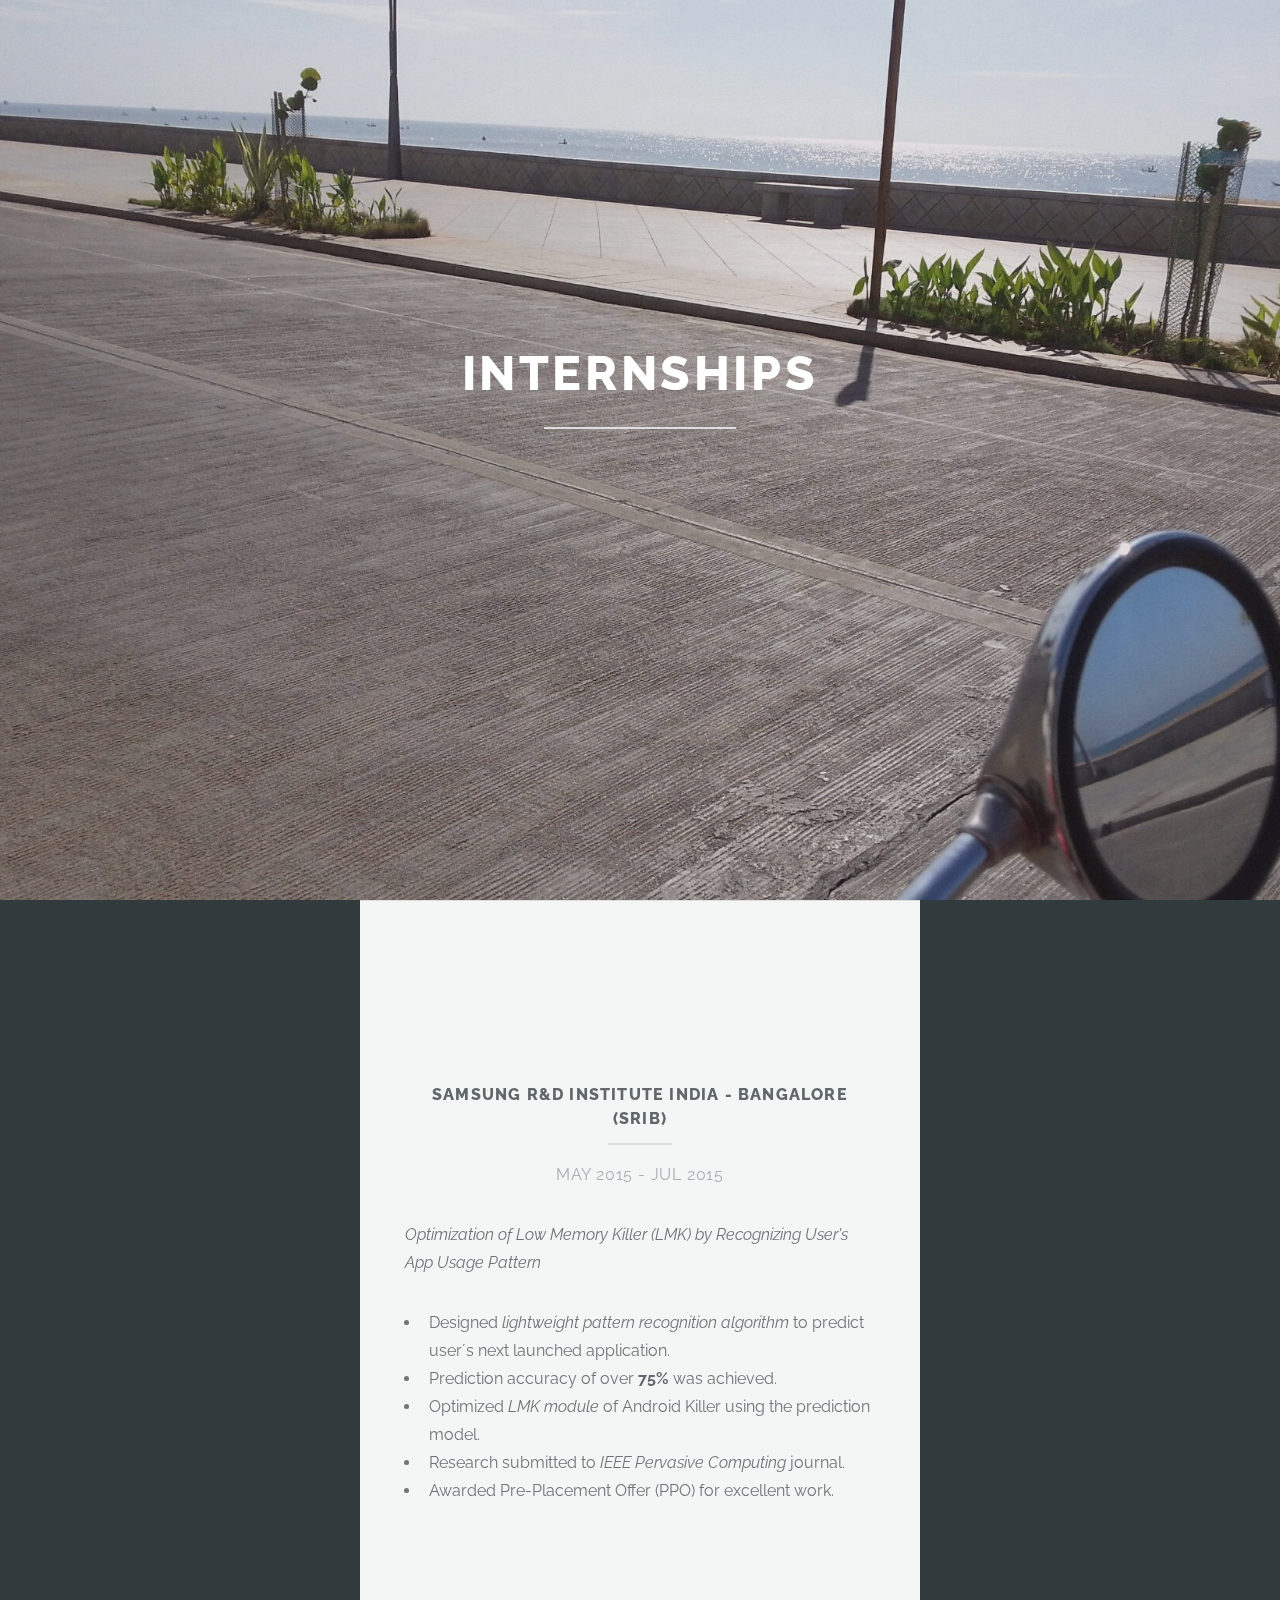
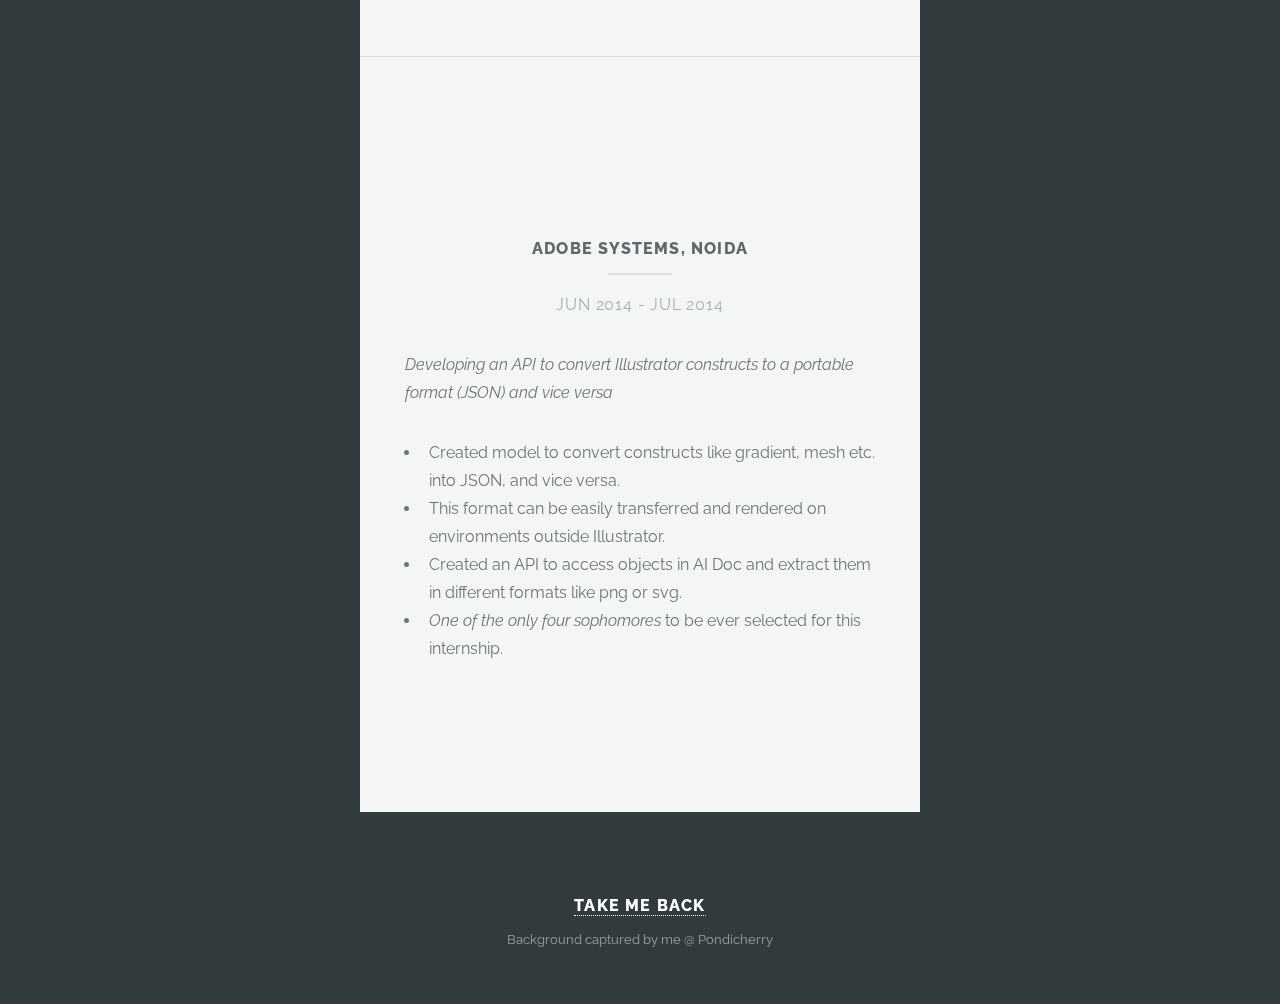
==== commit 168ac15c: "Minor changes" ====
--- a/internships.html
+++ b/internships.html
@@ -20,13 +20,14 @@
 			<section id="header">
 				<header class="major">
 					<h1>Internships</h1>
+
 				</header>
 			</section>
 
 
 		<!-- One -->
 			<section id="one" class="main">
-				<div class="container">
+				<div class="container increaseTopPad">
 					<!-- <span class="image fit primary"><img src="images/pic01.jpg" alt="" /></span> -->
 					<div class="content">
 						<header class="major">
@@ -46,7 +47,7 @@
 			</section>
 
 			<section id="two" class="main">
-				<div class="container">
+				<div class="container increaseTopPad">
 					<!-- <span class="image fit primary"><img src="images/pic01.jpg" alt="" /></span> -->
 					<div class="content">
 						<header class="major">
@@ -58,12 +59,12 @@
 							<li>Created model to convert constructs like gradient, mesh etc. into JSON, and vice versa.</li>
 							<li>This format can be easily transferred and rendered on environments outside Illustrator.</li>
 							<li>Created an API to access objects in AI Doc and extract them in different formats like png or svg.</li>
+							<li><em>One of the only four sophomores</em> to be ever selected for this internship.</li>
 						</ul>
 					</div>
 				</div>
 			</section>
 
-			
 			
 
 			<section id="footer">
@@ -74,7 +75,7 @@
 					</ul>
 				</footer>
 			</section>
- -->
+
 		<!-- Scripts -->
 			<script src="assets/js/jquery.min.js"></script>
 			<script src="assets/js/jquery.scrollex.min.js"></script>
